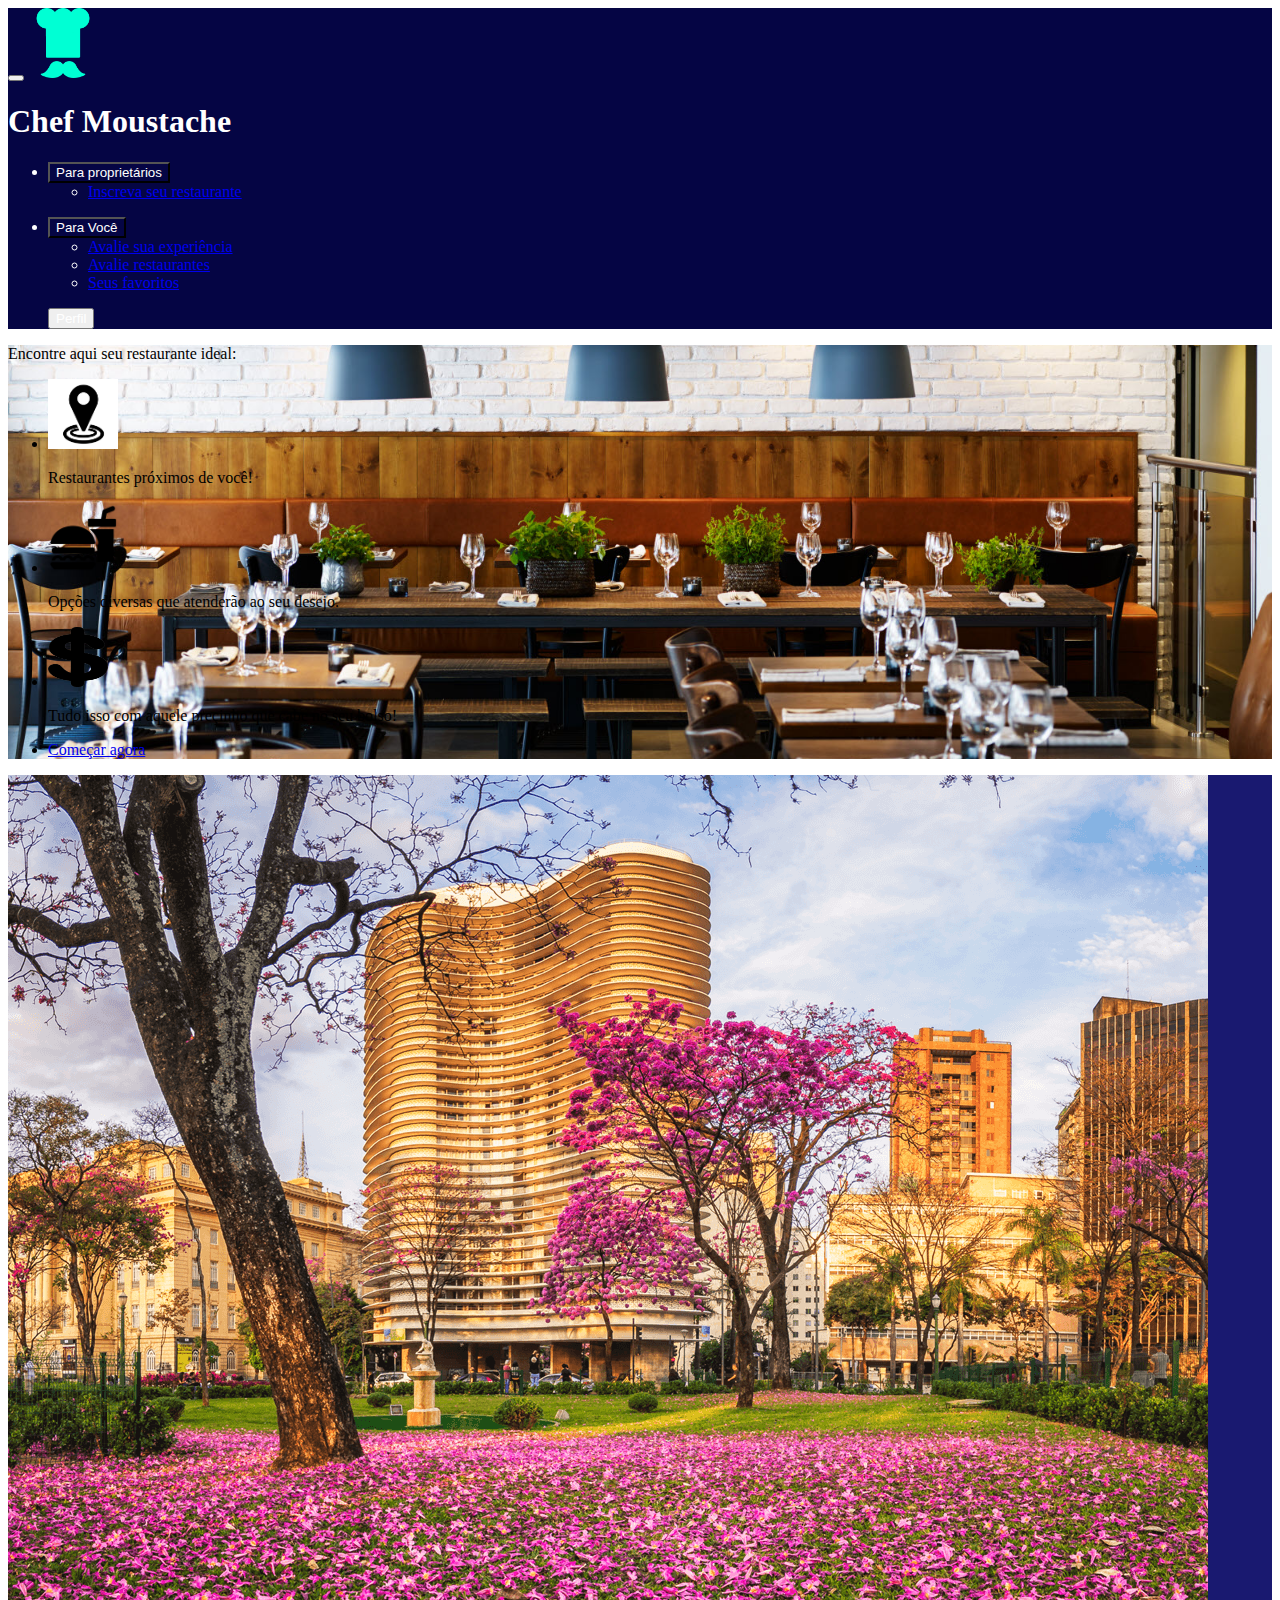
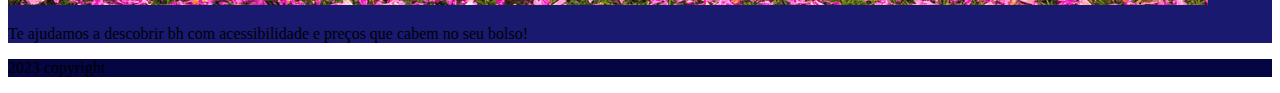
==== codigo/home.html @ 9e107d85 "Add files via upload" ====
<!doctype html>
<html lang="en">



<head>
  <meta charset="utf-8">
  <meta name="viewport" content="width=device-width, initial-scale=1">
  <title>Bootstrap demo</title>
  <link href="https://cdn.jsdelivr.net/npm/bootstrap@5.3.0-alpha3/dist/css/bootstrap.min.css" rel="stylesheet"
    integrity="sha384-KK94CHFLLe+nY2dmCWGMq91rCGa5gtU4mk92HdvYe+M/SXH301p5ILy+dN9+nJOZ" crossorigin="anonymous">

  <script src=jjquery-3.7.0.min.js></script>
  <style>
    #fundo {
      background-image: url("Imagens/ff.jpg");
      background-position: top center;
      background-repeat: no-repeat;
      background-attachment: fixed;
      background-size: cover;
    }
  </style>
</head>



<body>


  <!-- menu -->
  <div class="container-fluid">
    <div class="row">
      <div class="col-12" style="background-color: #050544; color: #FFFFFF">
        <!-- menu -->
        <nav class="navbar navbar-expand-sm" style="background-color: #050544; color: #FFFFFF">
          <div class="container-fluid">
            <a class="navbar-brand" href="#">

            </a>
            <button class="navbar-toggler" type="button" data-bs-toggle="collapse"
              data-bs-target="#navbarNavDarkDropdown" aria-controls="navbarNavDarkDropdown" aria-expanded="false"
              aria-label="Toggle navigation">
              <span class="navbar-toggler-icon"></span>
            </button>

            <h>
              <img src="Imagens/Cheff.png" width="70" height="70" alt="..." >
            </h>

            <div class="text px-5">
              <h1>
                Chef Moustache
              </h1>
            </div>
            </button>
            <div class="collapse navbar-collapse" id="navbarNavDarkDropdown">
              <ul class="navbar-nav">
                <li class="nav-item dropdown">
                  <button class="btn dropdown-toggle" style="background-color: #050544
    ; color: #FFFFFF" data-bs-toggle="dropdown" aria-expanded="false">
                    Para proprietários
                  </button>
                  <ul class="dropdown-menu dropdown-menu-dark">
                    <li><a class="dropdown-item" href="#">Inscreva seu restaurante</a></li>

                  </ul>
                </li>
              </ul>
            </div>
            </button>

            </button>
          
            <div class="collapse navbar-collapse" id="navbarNavDarkDropdown">
              <ul class="navbar-nav">
                <li class="nav-item dropdown">
                  <button class="btn dropdown-toggle" style="background-color: #050544; color: #FFFFFF"
                    data-bs-toggle="dropdown" aria-expanded="false">
                    Para Você
                  </button>
                  <ul class="dropdown-menu dropdown-menu-dark">
                    <li><a class="dropdown-item" href="#">
                        Avalie sua experiência</a></li>
                    <li><a class="dropdown-item" href="#">Avalie restaurantes</a></li>
                    <li><a class="dropdown-item" href="#">Seus favoritos</a></li>
                  </ul>
                </li>
              </ul>
            </div>
            </button>
            <div class="collapse navbar-collapse" id="navbarNavDarkDropdown">
              <ul class="navbar-nav">

                <form class="d-flex" role="search">

                  <button class="btn btn-outline-success " style="color:#FFFFFF" type="button">Perfil</button>
                </form>
                </li>
              </ul>
            </div>
          </div>
        </nav>
        <!-- fim menu-->
      </div>
    </div>
  </div>
  <!--fim do menu-->


  <div id="fundo" class="row m-0">
    <div class=" col-6 ">
      <!--começo aviso-->
      
      <!---->
      <div class="card m-5" style="width: 30rem;">
        <div class="card-header">
          <p class="h2">Encontre aqui seu restaurante ideal: </p>
        </div>
        <ul class="list-group list-group-flush">
          <li class="list-group-item">
            <h>
              <img src="Imagens/loc.jpg" width="70" height="70" class="img-thumbnail p-0 m-0 border border-0" alt="...">
              <p>Restaurantes próximos de você!</p>
            </h>

          </li>
          <li class="list-group-item">
            <h>
              <img src="Imagens/comida.jpg" width="70" height="70" class="img-thumbnail p-0 m-0 border border-0"
                alt="...">
              <p>Opções diversas que atenderão ao seu desejo.</p>
            </h>
          </li>


          <li class="list-group-item">
            <h>
              <img src="Imagens/din.png" width="60" height="60" class="img-thumbnail p-0 m-0 border border-0" alt="...">
              <p>Tudo isso com aquele preçinho que cabe no seu bolso!</p>
            </h>
          </li>


          <li class="list-group-item">
            <a href="filtros.html" class="btn btn-primary">Começar agora</a>
          </li>
        </ul>
      </div>
    </div>

  </div>
  </div>
  </div>







  <script src="https://cdn.jsdelivr.net/npm/bootstrap@5.3.0-alpha3/dist/js/bootstrap.bundle.min.js"
    integrity="sha384-ENjdO4Dr2bkBIFxQpeoTz1HIcje39Wm4jDKdf19U8gI4ddQ3GYNS7NTKfAdVQSZe"
    crossorigin="anonymous"></script>

  <div class="row" style="background-color:#191970">
    <div class="col-7" id="teste">

      <div class="card my-5 ms-5 me-0" style="width: 50rem;">
        <img src="Imagens/foto de bh.jpg" class="card-img-top" alt="...">
        <div class="card-body">
          <p class="card-text" id="texto"> Te ajudamos a descobrir bh com acessibilidade e preços que cabem no seu
            bolso!</p>
        </div>
      </div>

    </div>


    <div class="col-4 ms-0 me-5 my-5">



    </div>
  </div>

  </div>


</body>
<!--footer-->

<footer id="footer">
  <div class="container-fluid text-center mx-0">
    <div class="row">
      <div class="col-12 b d-block text-light fs-5" style="background-color: #050544;">
        <p class="text-light fs-5"> 2023 copyright </p>
        <script src="Javascript/home.js"></script>

      </div>
    </div>
  </div>

</footer>
<!--footer-->

</html>
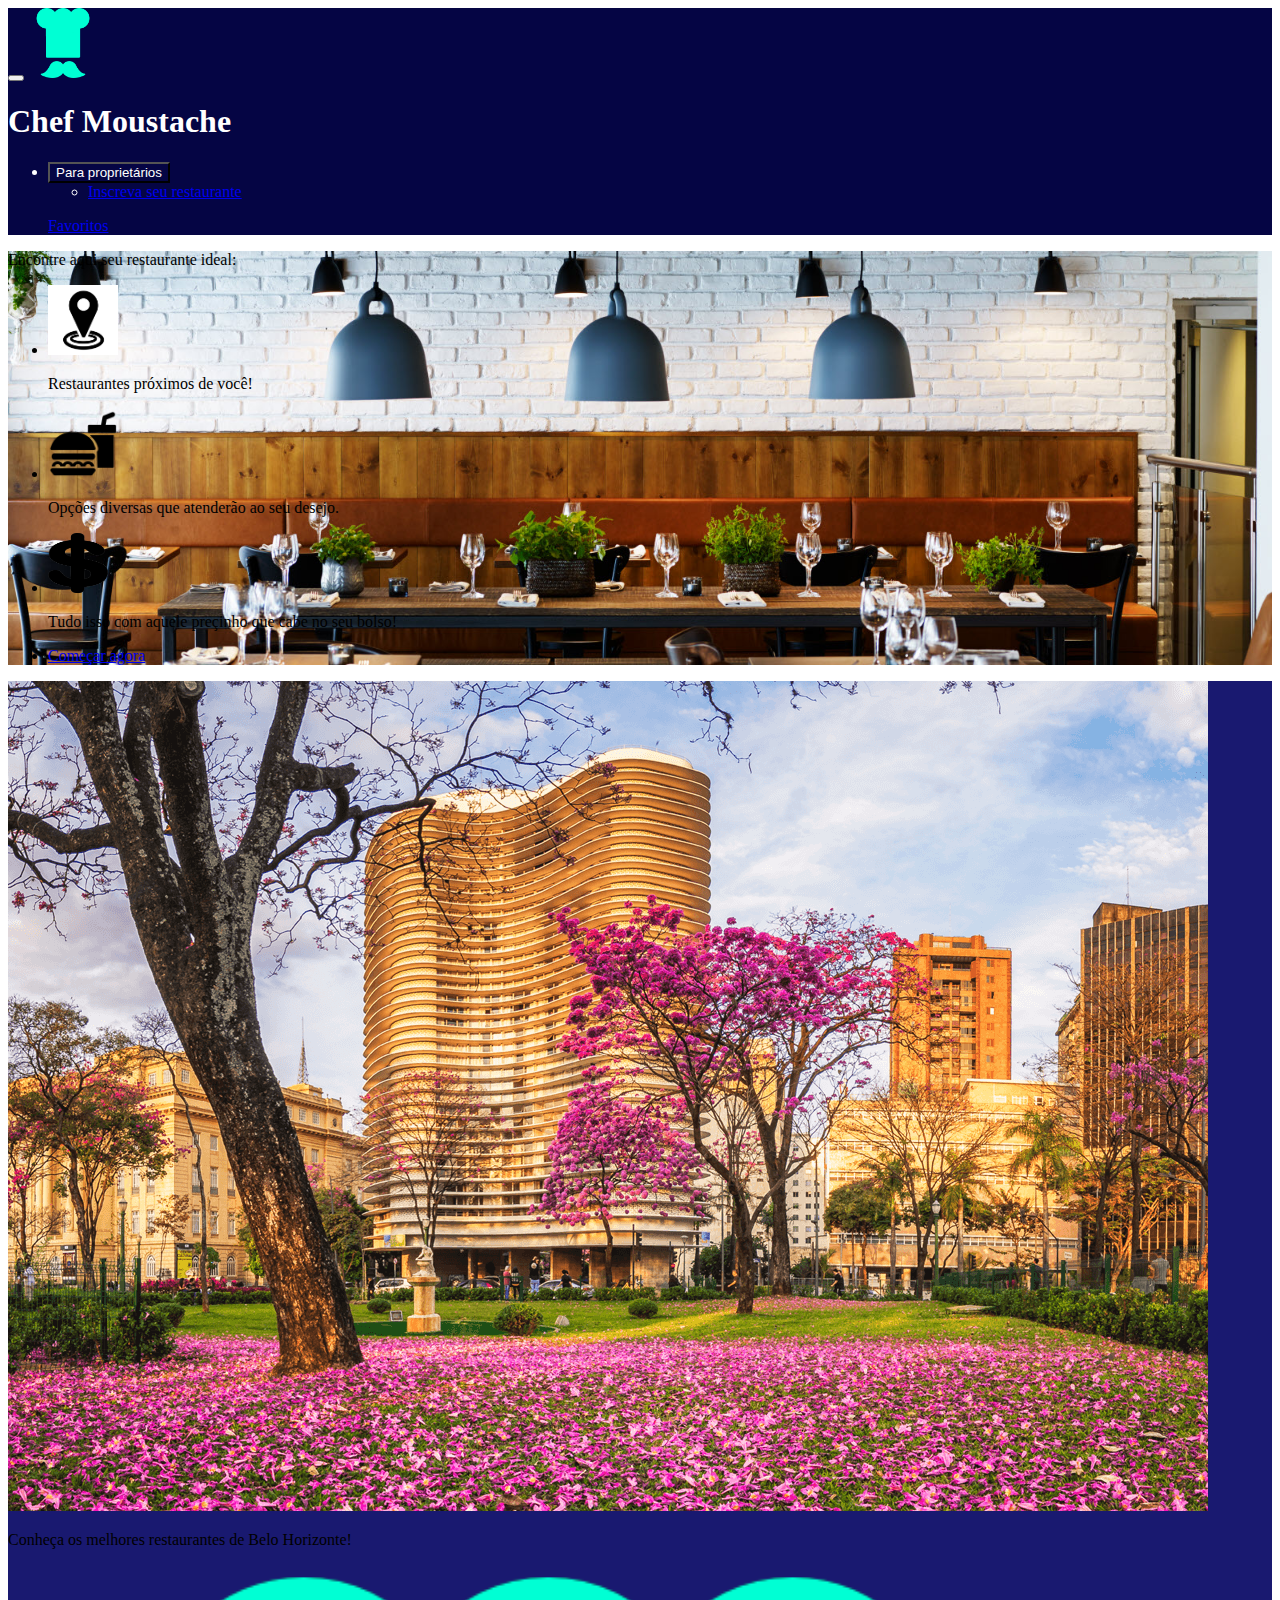
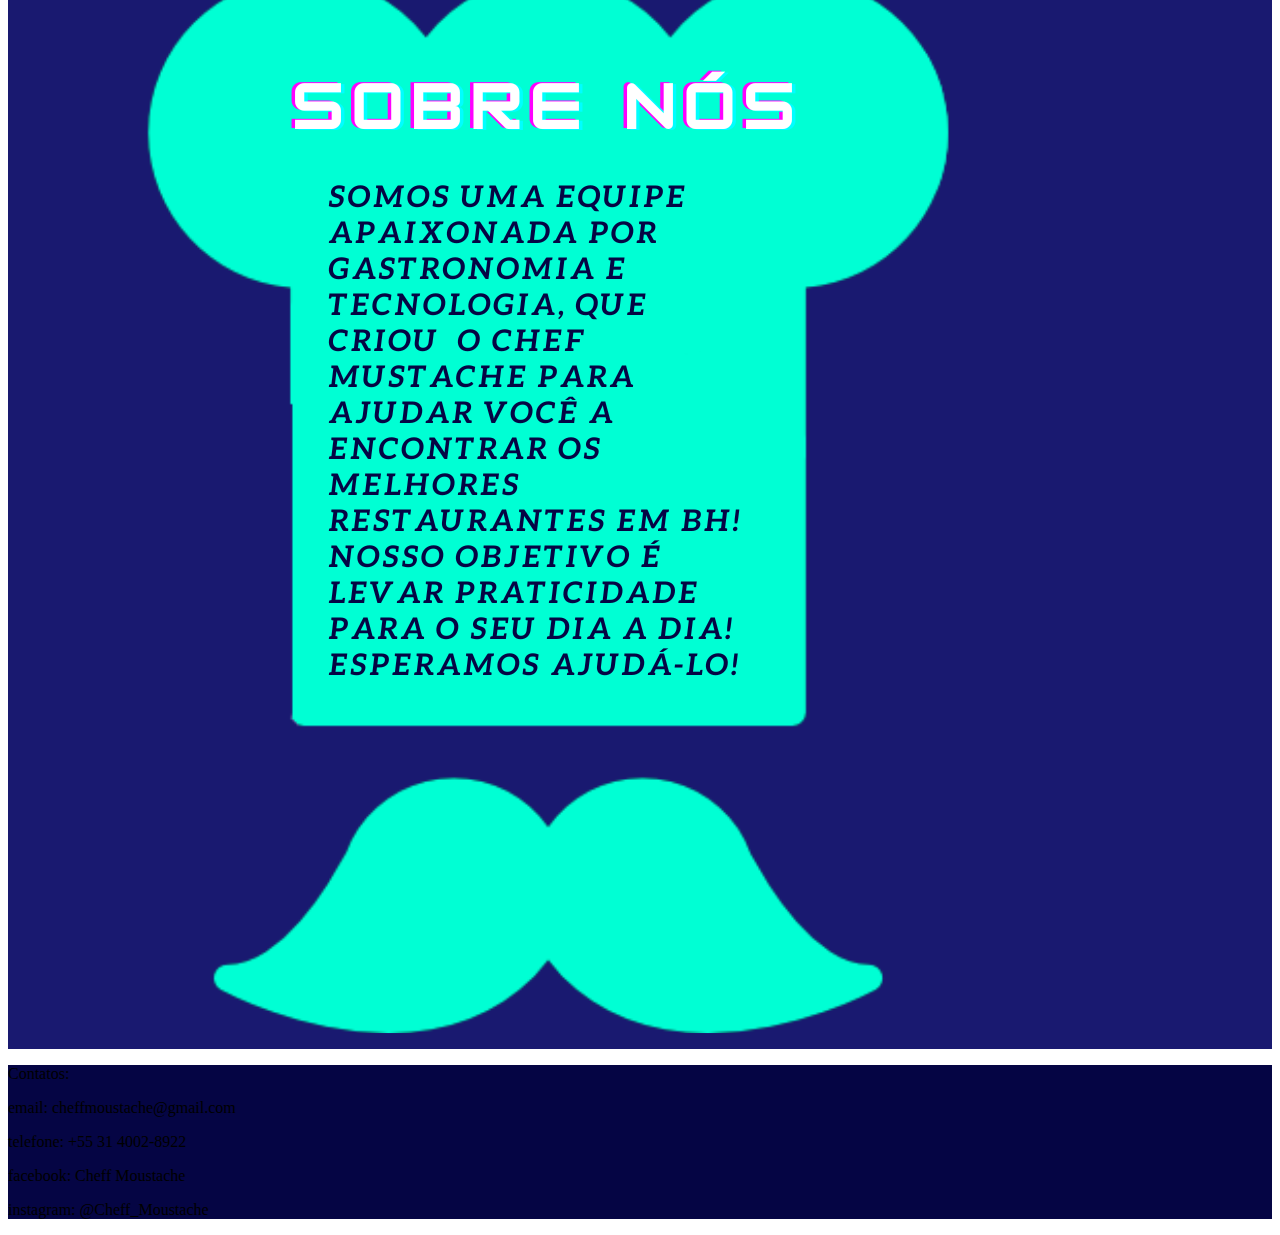
==== commit 6858f431: "Add files via upload" ====
--- a/codigo/home.html
+++ b/codigo/home.html
@@ -19,6 +19,10 @@
       background-attachment: fixed;
       background-size: cover;
     }
+    #texto{
+      font-size: 30px;
+      text-align: center;
+    }
   </style>
 </head>
 
@@ -61,7 +65,7 @@
                     Para proprietários
                   </button>
                   <ul class="dropdown-menu dropdown-menu-dark">
-                    <li><a class="dropdown-item" href="#">Inscreva seu restaurante</a></li>
+                    <li><a class="dropdown-item" href="inscriçãorest.html">Inscreva seu restaurante</a></li>
 
                   </ul>
                 </li>
@@ -73,18 +77,7 @@
           
             <div class="collapse navbar-collapse" id="navbarNavDarkDropdown">
               <ul class="navbar-nav">
-                <li class="nav-item dropdown">
-                  <button class="btn dropdown-toggle" style="background-color: #050544; color: #FFFFFF"
-                    data-bs-toggle="dropdown" aria-expanded="false">
-                    Para Você
-                  </button>
-                  <ul class="dropdown-menu dropdown-menu-dark">
-                    <li><a class="dropdown-item" href="#">
-                        Avalie sua experiência</a></li>
-                    <li><a class="dropdown-item" href="#">Avalie restaurantes</a></li>
-                    <li><a class="dropdown-item" href="#">Seus favoritos</a></li>
-                  </ul>
-                </li>
+          
               </ul>
             </div>
             </button>
@@ -92,8 +85,7 @@
               <ul class="navbar-nav">
 
                 <form class="d-flex" role="search">
-
-                  <button class="btn btn-outline-success " style="color:#FFFFFF" type="button">Perfil</button>
+                  <a class="btn btn-outline-success" href="fav.html" role="button">Favoritos</a>
                 </form>
                 </li>
               </ul>
@@ -109,9 +101,6 @@
 
   <div id="fundo" class="row m-0">
     <div class=" col-6 ">
-      <!--começo aviso-->
-      
-      <!---->
       <div class="card m-5" style="width: 30rem;">
         <div class="card-header">
           <p class="h2">Encontre aqui seu restaurante ideal: </p>
@@ -163,24 +152,25 @@
     crossorigin="anonymous"></script>
 
   <div class="row" style="background-color:#191970">
-    <div class="col-7" id="teste">
+    <div class="col-6" id="teste">
 
       <div class="card my-5 ms-5 me-0" style="width: 50rem;">
         <img src="Imagens/foto de bh.jpg" class="card-img-top" alt="...">
+        <p>Conheça os melhores restaurantes de Belo Horizonte!</p>
         <div class="card-body">
-          <p class="card-text" id="texto"> Te ajudamos a descobrir bh com acessibilidade e preços que cabem no seu
-            bolso!</p>
         </div>
       </div>
-
-    </div>
-
-
-    <div class="col-4 ms-0 me-5 my-5">
-
-
-
-    </div>
+     
+      </div>
+      <div class="col-5" id="teste">
+      <div class=" my-5 ms-5 me-0" style="width: 50rem;">
+        <img src="Imagens/sobrenos.png" class="card-img-top" alt="...">
+        <div class="card-body">
+        </div>
+      </div>
+  </div>
+
+</div>
   </div>
 
   </div>
@@ -193,7 +183,13 @@
   <div class="container-fluid text-center mx-0">
     <div class="row">
       <div class="col-12 b d-block text-light fs-5" style="background-color: #050544;">
-        <p class="text-light fs-5"> 2023 copyright </p>
+        <p class="text-light fs-5">Contatos:</p>
+        <p class="text-light fs-5"> email: cheffmoustache@gmail.com</p>
+        <p class="text-light fs-5"> telefone: +55 31 4002-8922</p>
+        <p class="text-light fs-5"> facebook: Cheff Moustache </p>
+        <p class="text-light fs-5"> instagram: @Cheff_Moustache</p>
+        
+
         <script src="Javascript/home.js"></script>
 
       </div>
